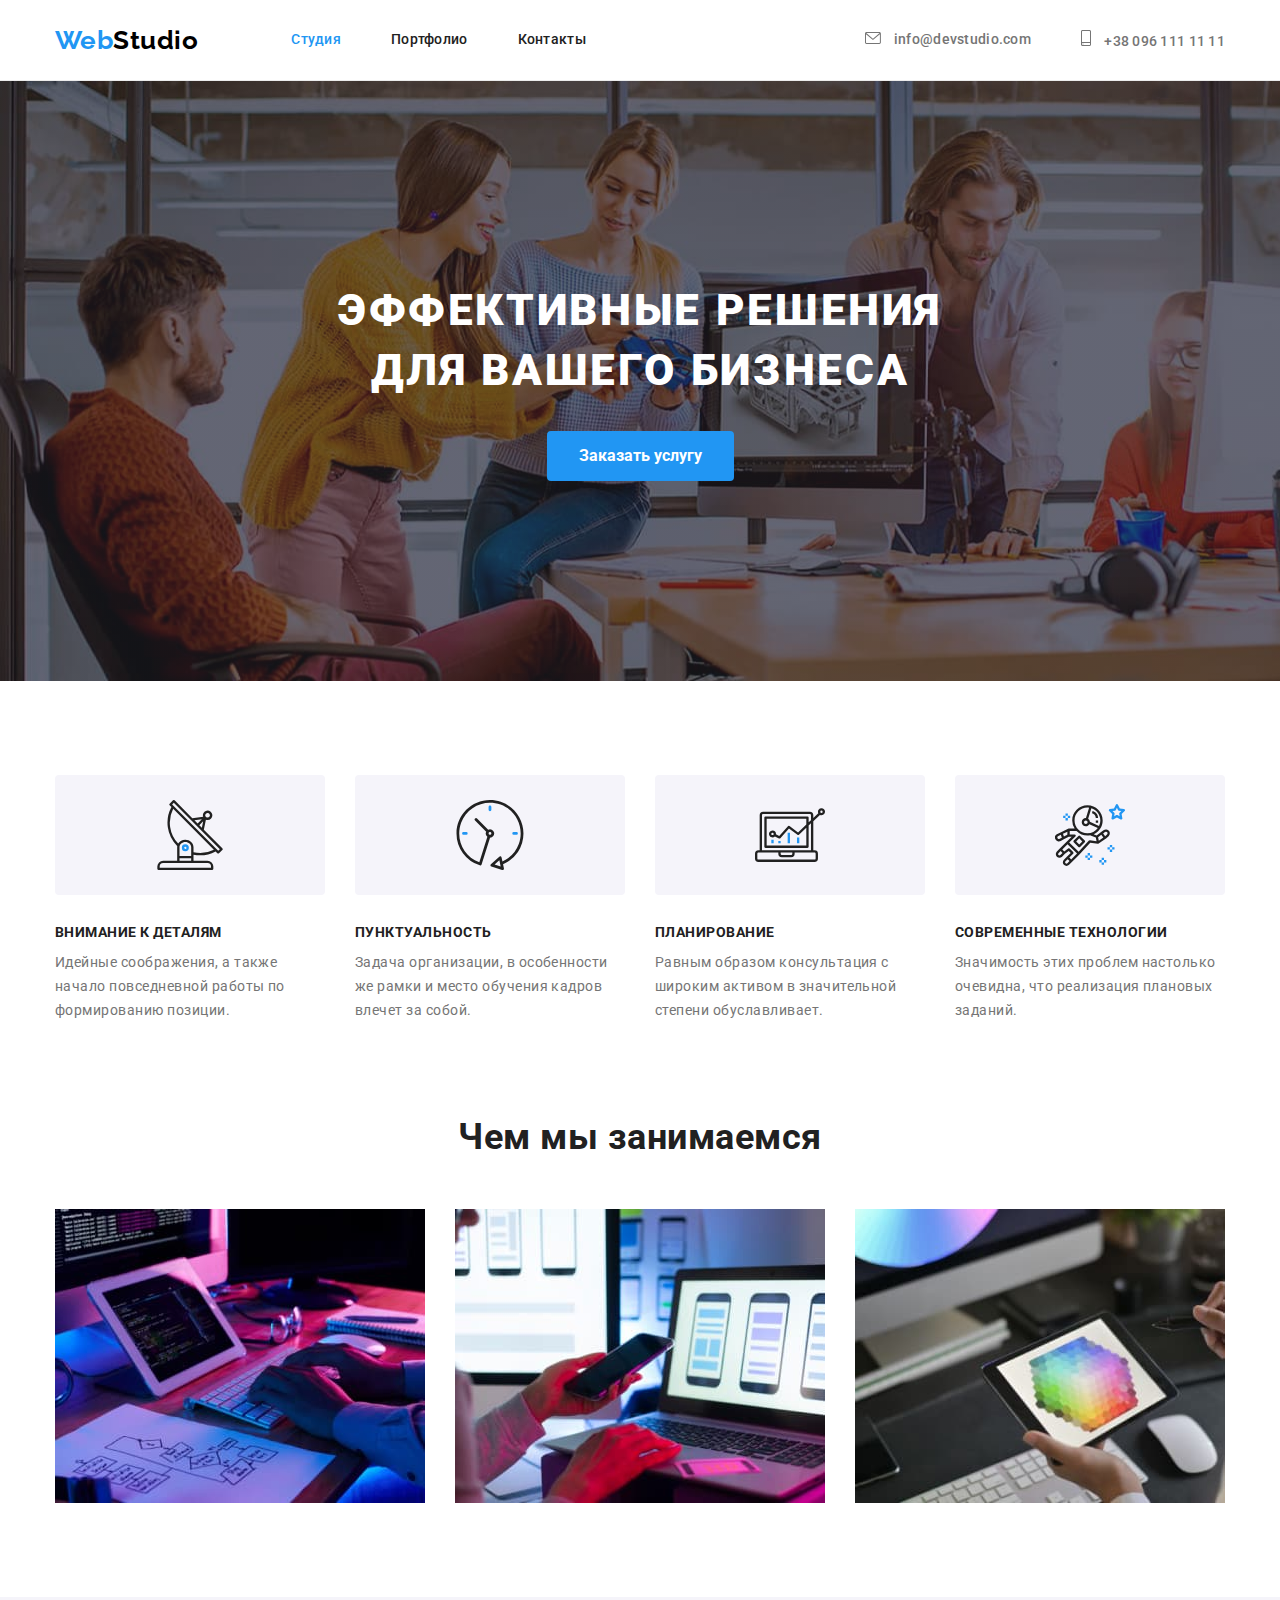
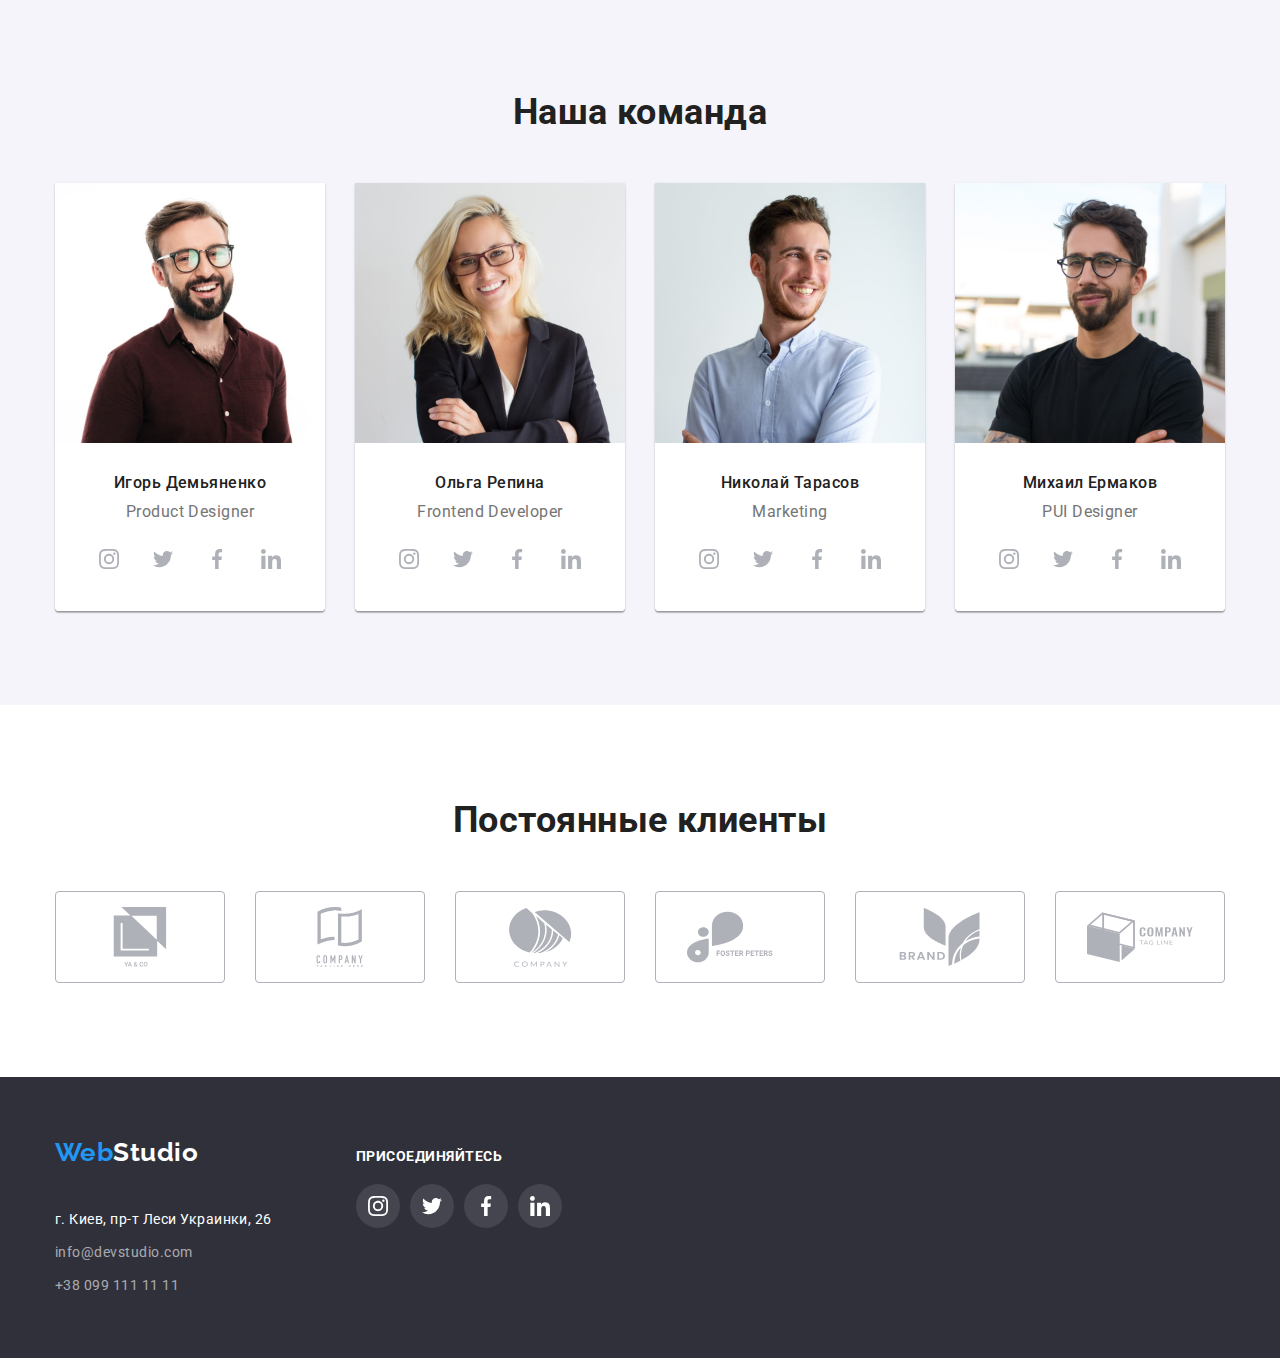
==== index.html @ d877791e "копирует из д/з4 в д/з5" ====
<!DOCTYPE html>
<html lang="ru">

<head>
    <meta charset="UTF-8" />
    <meta name="viewport" content="width=device-width, initial-scale=1.0" />
    <title>Studio</title>
    <link rel="preconnect" href="https://fonts.googleapis.com">
    <link rel="preconnect" href="https://fonts.gstatic.com" crossorigin>
    <link
        href="https://fonts.googleapis.com/css2?family=Raleway:wght@700&family=Roboto:wght@400;500;700;900&display=swap"
        rel="stylesheet">
    <link rel="stylesheet"
        href="https://cdnjs.cloudflare.com/ajax/libs/modern-normalize/1.1.0/modern-normalize.min.css">
    <link rel="stylesheet" href="./css/styles.css" />
</head>

<body>
    <!-- Верхняя страница -->
    <header class="page-header">
        <div class="header container">
            <nav class="nav">
                <a href="./index.html" class="logo link"><span>Web</span>Studio</a>

                <ul class="site-nav items">
                    <li class="site-nav-item"><a href="./index.html" class="current">Студия</a></li>
                    <li class="site-nav-item"><a href="./portfolio.html">Портфолио</a></li>
                    <li class="site-nav-item"><a href="#" class="site-nav-link">Контакты</a></li>
                </ul>
            </nav>

            <ul class="aside items">
                <li class="aside-item">
                    <a href="mailto:#">
                        <svg class="icon-mail">
                            <use href="./images/icons.svg#icon-mail"></use>
                        </svg>
                    info@devstudio.com
                    </a>
                </li>
                <li class="aside-item">
                    <a href="tel:#">
                        <svg class="icon-phone">
                            <use href="./images/icons.svg#icon-phone"></use>
                        </svg>
                    +38 096 111 11 11
                    </a>
                </li>
            </ul>
        </div>

    </header>



    <main>
        <!-- Шапка -->
        <section class="banner">
            <div class="hero conteiner">
                <h1 class="title">Эффективные решения для вашего бизнеса</h1>
                <button class="button" type="button">Заказать услугу</button>
            </div>
        </section>

        <!-- Особенности -->
        <section class="features section">
            <div class="container">
                <ul class="features-list items">
                    <li class="features-item">
                        <div class="thumb">
                            <svg class="feature-icon" width="70" height="70">
                                <use href="./images/icons.svg#icon-antenna"></use>
                            </svg>
                        </div>
                        <h3 class="features-subtitle">Внимание к деталям</h3>
                        <p class="features-text">
                            Идейные соображения, а также начало повседневной работы по формированию позиции.
                        </p>

                    </li>

                    <li class="features-item">
                        <div class="thumb">
                            <svg class="feature-icon" width="70" height="70">
                                <use href="./images/icons.svg#icon-clock"></use>
                            </svg>
                        </div>
                        <h3 class="features-subtitle">Пунктуальность</h3>
                        <p class="features-text">
                            Задача организации, в особенности же рамки и место обучения кадров влечет за собой.
                        </p>

                    </li>

                    <li class="features-item">
                        <div class="thumb">
                            <svg class="feature-icon" width="70" height="70">
                                <use href="./images/icons.svg#icon-diagram"></use>
                            </svg>
                        </div>
                        <h3 class="features-subtitle">Планирование</h3>
                        <p class="features-text">
                            Равным образом консультация с широким активом в значительной степени обуславливает.
                        </p>

                    </li>

                    <li class="features-item">
                        <div class="thumb">
                            <svg class="feature-icon" width="70" height="70">
                                <use href="./images/icons.svg#icon-astronaut"></use>
                            </svg>
                        </div>
                        <h3 class="features-subtitle">Современные технологии</h3>
                        <p class="features-text">
                            Значимость этих проблем настолько очевидна, что реализация плановых заданий.
                        </p>

                    </li>
                </ul>
            </div>
        </section>

        <!-- Чем мы занимаемся -->
        <section class="work section">
            <div class="container">
                <h2 class="subject">Чем мы занимаемся</h2>

                <ul class="subject-list items">
                    <li class="subject-item">
                        <img src="./images/box1.jpg" alt="создание HTML документа" width="370" />
                    </li>

                    <li class="subject-item">
                        <img src="./images/box2.jpg" alt="оформление CSS стилей" width="370" />
                    </li>

                    <li class="subject-item">
                        <img src="./images/box3.jpg" alt="оформление CSS цвета" width="370" />
                    </li>
                </ul>
            </div>
        </section>

        <!-- Наша команда -->
        <section class="our-team section">
            <div class="container">
                <h2 class="subject">Наша команда</h2>

                <ul class="our-team-list items">
                    <li class="our-team-item">

                        <img class="images" src="./images/igor.jpg" alt="Игорь Демьяненко" width="270" />
                        <div class="person-content">
                            <h3 class="our-team-name">Игорь Демьяненко</h3>
                            <p class="our-team-text">Product Designer</p>
                            <ul class="social-link list">
                                <li>
                                    <a href="#" class="link">
                                        <svg class="icon" width="20" height="20">
                                            <use href="./images/icons.svg#icon-instagram"></use>
                                        </svg>
                                    </a>
                                </li>
                                <li>
                                    <a href="#" class="link">
                                        <svg class="icon" width="20" height="20">
                                            <use href="./images/icons.svg#icon-twitter"></use>
                                        </svg>
                                    </a>
                                </li>
                                <li>
                                    <a href="#" class="link">
                                        <svg class="icon" width="20" height="20">
                                            <use href="./images/icons.svg#icon-facebook"></use>
                                        </svg>
                                    </a>
                                </li>
                                <li>
                                    <a href="#" class="link">
                                        <svg class="icon" width="20" height="20">
                                            <use href="./images/icons.svg#icon-linkedin"></use>
                                        </svg>
                                    </a>
                                </li>
                            </ul>
                        </div>

                    </li>

                    <li class="our-team-item">

                        <img class="images" src="./images/olga.jpg" alt="Ольга Репина" width="270" />
                        <div class="person-content">
                            <h3 class="our-team-name">Ольга Репина</h3>
                            <p class="our-team-text">Frontend Developer</p>
                            <ul class="social-link list">
                                <li>
                                    <a href="#" class="link">
                                        <svg class="icon" width="20" height="20">
                                            <use href="./images/icons.svg#icon-instagram"></use>
                                        </svg>
                                    </a>
                                </li>
                                <li>
                                    <a href="#" class="link">
                                        <svg class="icon" width="20" height="20">
                                            <use href="./images/icons.svg#icon-twitter"></use>
                                        </svg>
                                    </a>
                                </li>
                                <li>
                                    <a href="#" class="link">
                                        <svg class="icon" width="20" height="20">
                                            <use href="./images/icons.svg#icon-facebook"></use>
                                        </svg>
                                    </a>
                                </li>
                                <li>
                                    <a href="#" class="link">
                                        <svg class="icon" width="20" height="20">
                                            <use href="./images/icons.svg#icon-linkedin"></use>
                                        </svg>
                                    </a>
                                </li>
                            </ul>
                        </div>
                    </li>

                    <li class="our-team-item">

                        <img class="images" src="./images/nikolaj.jpg" alt="Николай Тарасов" width="270" />
                        <div class="person-content">
                            <h3 class="our-team-name">Николай Тарасов</h3>
                            <p class="our-team-text">Marketing</p>
                            <ul class="social-link list">
                                <li>
                                    <a href="#" class="link">
                                        <svg class="icon" width="20" height="20">
                                            <use href="./images/icons.svg#icon-instagram"></use>
                                        </svg>
                                    </a>
                                </li>
                                <li>
                                    <a href="#" class="link">
                                        <svg class="icon" width="20" height="20">
                                            <use href="./images/icons.svg#icon-twitter"></use>
                                        </svg>
                                    </a>
                                </li>
                                <li>
                                    <a href="#" class="link">
                                        <svg class="icon" width="20" height="20">
                                            <use href="./images/icons.svg#icon-facebook"></use>
                                        </svg>
                                    </a>
                                </li>
                                <li>
                                    <a href="#" class="link">
                                        <svg class="icon" width="20" height="20">
                                            <use href="./images/icons.svg#icon-linkedin"></use>
                                        </svg>
                                    </a>
                                </li>
                            </ul>
                        </div>
                    </li>

                    <li class="our-team-item">

                        <img class="images" src="./images/mihail.jpg" alt="Михаил Ермаков" width="270" />
                        <div class="person-content">
                            <h3 class="our-team-name">Михаил Ермаков</h3>
                            <p class="our-team-text">PUI Designer</p>
                            <ul class="social-link list">
                                <li>
                                    <a href="#" class="link">
                                        <svg class="icon" width="20" height="20">
                                            <use href="./images/icons.svg#icon-instagram"></use>
                                        </svg>
                                    </a>
                                </li>
                                <li>
                                    <a href="#" class="link">
                                        <svg class="icon" width="20" height="20">
                                            <use href="./images/icons.svg#icon-twitter"></use>
                                        </svg>
                                    </a>
                                </li>
                                <li>
                                    <a href="#" class="link">
                                        <svg class="icon" width="20" height="20">
                                            <use href="./images/icons.svg#icon-facebook"></use>
                                        </svg>
                                    </a>
                                </li>
                                <li>
                                    <a href="#" class="link">
                                        <svg class="icon" width="20" height="20">
                                            <use href="./images/icons.svg#icon-linkedin"></use>
                                        </svg>
                                    </a>
                                </li>
                            </ul>
                        </div>
                    </li>

                </ul>
            </div>
        </section>

        <!--Постоянные клиенты-->
        <section class="our-regular-clients section">
            <div class="container">
                <h2 class="subject">Постоянные клиенты</h2>
                <ul class="our-regular-clients-list list">
                    <li class="our-regular-clients-item">
                        <a href="#" class="link">
                            <svg class="icon" width="106" height="60">
                                <use href="./images/icons.svg#icon-group-1"></use>
                            </svg>
                        </a>
                    </li>
                    <li class="our-regular-clients-item">
                        <a href="#" class="link">
                            <svg class="icon" width="106" height="60">
                                <use href="./images/icons.svg#icon-group-2"></use>
                            </svg>
                        </a>
                    </li>
                    <li class="our-regular-clients-item">
                        <a href="#" class="link">
                            <svg class="icon" width="106" height="60">
                                <use href="./images/icons.svg#icon-group-3"></use>
                            </svg>
                        </a>
                    </li>
                    <li class="our-regular-clients-item">
                        <a href="#" class="link">
                            <svg class="icon" width="106" height="60">
                                <use href="./images/icons.svg#icon-group-4"></use>
                            </svg>
                        </a>
                    </li>
                    <li class="our-regular-clients-item">
                        <a href="#" class="link">
                            <svg class="icon" width="106" height="60">
                                <use href="./images/icons.svg#icon-group-5"></use>
                            </svg>
                        </a>
                    </li>
                    <li class="our-regular-clients-item">
                        <a href="#" class="link">
                            <svg class="icon" width="106" height="60">
                                <use href="./images/icons.svg#icon-group-6"></use>
                            </svg>
                        </a>
                    </li>
                </ul>
            </div>
            
        </section>
    </main>

    <!-- Подвал -->
    <footer class="footer">
        <div class="container">
            <div class="address-container">
                <a href="./index.html" class="logo dark"><span>Web</span>Studio</a>

                <address class="footer-address">
                    <p>г. Киев, пр-т Леси Украинки, 26</p>
                    <ul class="footer-list items">
                        <li class="footer-item-mail"><a href="mailto:#">info@devstudio.com</a></li>
                        <li class="footer-item-phone"><a href="tel:#">+38 099 111 11 11</a></li>
                    </ul>



                </address>
            </div>

            <!--Соцсети в футере-->

            <div class="social-links">
                <b class="join">Присоединяйтесь</b>
                <ul class="social list">
                    <li>
                        <a href="#" class="link" aria-label="instagram">
                            <svg class="icon" width="20" height="20">
                                <use href="./images/icons.svg#icon-instagram"></use>
                            </svg>
                        </a>
                    </li>
            
                    <li>
                        <a href="#" class="link" aria-label="twitter">
                            <svg class="icon" width="20" height="20">
                                <use href="./images/icons.svg#icon-twitter"></use>
                            </svg>
                        </a>
                    </li>
            
                    <li>
                        <a href="#" class="link" aria-label="facebook">
                            <svg class="icon" width="20" height="20">
                                <use href="./images/icons.svg#icon-facebook"></use>
                            </svg>
                        </a>
                    </li>
            
                    <li>
                        <a href="#" class="link" aria-label="linkedin">
                            <svg class="icon" width="20" height="20">
                                <use href="./images/icons.svg#icon-linkedin"></use>
                            </svg>
                        </a>
                    </li>
                </ul>
            </div>
        </div>
    </footer>
</body>

</html>
---- css/styles.css ----
:root {
  --primary-text-color: #212121; /* цвет основного текста */
  --secondary-text-color: #757575; /* второй цвет текста */
  --accent-color: #2196f3; /* акцент */
  --primary-bg-color: #ffffff; /* фон страницы */
  --secondary-bg-color: #f5f4fa; /* второй фон */
  --footer-bg-color: #2f303a; /* фон банера и подвала */
  --logo-color: #000000; /* цвет лого */
  --accent-hero-button: #188ce8; /* актив кнопки героя */
  --footer-link: rgba(255, 255, 255, 0.6); /* цвет ссылок подвала */
  --page-header-border: #ececec; /* цвет рамки шапки сайта */
  --portfolio-border: #eeeeee; /* цвет рамки карточек в portfolio*/
}

html {
  box-sizing: border-box;
}

*,
*::before,
*::after {
  box-sizing: inherit;
}

body {
  background-color: var(--primary-bg-color);
  font-family: "Roboto", sans-serif;
  color: var(--primary-text-color);
  margin: 0;
  letter-spacing: 0.03em;
}

button {
  cursor: pointer;
  font-family: inherit;
}

.container {
  width: 1200px;
  padding-right: 15px;
  padding-left: 15px;
  margin-right: auto;
  margin-left: auto;
}

img {
  display: block;
  max-width: 100%;
  height: auto;
}

/*Хедер, шапка страницы*/

.logo > span {
  color: var(--accent-color);
}

.footer.logo {
  color: #ffffff;
}

.logo {
  color: var(--logo-color);
  text-decoration: none;
  font-family: Raleway;
  font-style: normal;
  font-weight: bold;
  font-size: 26px;
  line-height: 1.19;
}

.logo.link {
  margin-right: 93px;
  display: flex;
}

.logo.dark {
  color: #fff;
}

/* Навигация */

.page-header {
  border-bottom: 1px solid var(--page-header-border);
}

.header.container {
  display: flex;
  align-items: center;
}

.nav,
.site-nav,
.aside {
  display: flex;
  align-items: center;
}

.aside {
  margin-left: auto;
}

.site-nav,
.aside {
  font-weight: 500;
  font-size: 14px;
  line-height: 1.14;
  letter-spacing: 0.02em;
}

.site-nav .site-nav-item:not(:last-child) {
  margin-right: 50px;
}

.aside .aside-item:not(:last-child) {
  margin-right: 50px;
}

.site-nav-link {
  font-weight: 500;
  font-size: 14px;
  line-height: 1.14;
  letter-spacing: 0.02em;
  text-decoration: none;

  color: var(--primary-text-color);
}

.site-nav a {
  display: inline-block;
  padding-top: 32px;
  padding-bottom: 32px;

  color: var(--primary-text-color);
  text-decoration: none;
}

.site-nav a.current {
  color: var(--accent-color);
}

.aside a {
  display: inline-block;
  color: var(--secondary-text-color);
  text-decoration: none;
}

.aside a:hover,
.aside a:focus,
.site-nav a:hover,
.site-nav a:focus {
  color: var(--accent-color);
}

.icon-mail {
  width: 16px;
  height: 12px;
  margin-right: 10px;
  fill: currentColor;
}

.icon-mail:hover,
.icon-mail:focus {
  fill: var(--accent-color);
}

.icon-phone {
  width: 10px;
  height: 16px;
  margin-right: 10px;
  fill: currentColor;
}

.icon-phone:hover,
.icon-phone:focus {
  fill: var(--accent-color);
}

/* Шапка */

.banner {
  max-width: 1600px;
  margin-right: auto;
  margin-left: auto;
  background: var(--footer-bg-color);
  padding-top: 200px;
  padding-bottom: 200px;
  background-image: linear-gradient(
      rgba(47, 48, 58, 0.4),
      rgba(47, 48, 58, 0.4)
    ),
    url(../images/team-background.jpg);
}

.hero {
  text-align: center;
}

.title {
  max-width: 696px;
  margin-top: 0;
  margin-bottom: 30px;
  margin-right: auto;
  margin-left: auto;

  color: #fff;
  font-weight: 900;
  font-size: 44px;
  line-height: 1.36;
  letter-spacing: 0.06em;
  text-transform: uppercase;
}

.button {
  display: inline-block;
  border: 0;
  border-radius: 4px;
  padding: 10px 32px;
  font-weight: 700;
  font-size: 16px;
  line-height: 1.88;
  background-color: var(--accent-color);
  color: #fff;
}

.button:hover,
.button:focus {
  background-color: var(--accent-hero-button);
  box-shadow: 0px 4px 4px rgba(0, 0, 0, 0.15);
}

.section {
  padding-top: 94px;
  padding-bottom: 94px;
}

/* Особенности */

.features.section {
  padding-bottom: 0;
}

.features-list {
  display: flex;
}

.features-list .features-item {
  width: 270px;
}

.features-list .features-item:not(:last-child) {
  margin-right: 30px;
}

.features-subtitle {
  margin-top: 0;
  margin-bottom: 10px;
  padding-top: 30px;
  font-size: 14px;
  line-height: 1.14;
  text-transform: uppercase;
}

.features-text {
  margin-top: 0;
  margin-bottom: 0;
  color: var(--secondary-text-color);
  font-weight: normal;
  font-size: 14px;
  line-height: 1.71;
}

.thumb {
  display: flex;
  align-items: center;
  justify-content: center;
  width: 270px;
  height: 120px;

  background-color: var(--secondary-bg-color);
  border-radius: 4px;
}

.feature-icon {
  padding: 0;
  width: 70px;
  height: 70px;
  border: none;
}

/* Чем мы занимаемся */

.work .subject-list {
  display: flex;
}

.work .subject-item:not(:last-child) {
  margin-right: 30px;
}

.work .subject-item {
  width: 370px;
}

.work img {
  width: 370px;
}

.subject {
  margin-top: 0;
  margin-bottom: 50px;
  font-size: 36px;
  line-height: 1.17;
  text-align: center;
}

/* Наша команда */

.our-team {
  background-color: var(--secondary-bg-color);
}

.our-team .our-team-list {
  display: flex;
  text-align: center;
}

.our-team .our-team-item:not(:last-child) {
  margin-right: 30px;
}

.our-team .our-team-item {
  width: 270px;
  box-shadow: 0px 1px 3px rgba(0, 0, 0, 0.12), 0px 1px 1px rgba(0, 0, 0, 0.14),
    0px 2px 1px rgba(0, 0, 0, 0.2);
  border-radius: 0px 0px 4px 4px;
}

.our-team img {
  width: 270px;
}

.person-content {
  padding: 30px 32px 30px;
  border-bottom-right-radius: 4px;
  border-bottom-left-radius: 4px;
  background-color: var(--primary-bg-color);
}

.our-team-name {
  font-weight: 500;
  font-size: 16px;
  line-height: 1.19;
  margin-top: 0;
  margin-bottom: 10px;
}

.our-team-text {
  font-size: 16px;
  line-height: 1.19;
  margin-top: 0;
  margin-bottom: 16px;
  color: var(--secondary-text-color);
}

/* Соцсети */

.social-link li:not(:last-child) {
  margin-right: 10px;
}

.social-link {
  display: flex;
}

.social-link .link {
  display: flex;
  align-items: center;
  justify-content: center;
  width: 44px;
  height: 44px;

  fill: rgba(175, 177, 184, 1);
  background-color: var(--primary-bg-color);
  border-radius: 50%;
}

.social-link .link:hover,
.social-link .link:focus {
  background-color: var(--accent-color);
  fill: #fff;
}

/*Постоянные клиенты*/

.our-regular-clients-list {
  display: flex;
  align-items: baseline;
  padding: 0;
  margin: 0;
}

.our-regular-clients-item:not(:last-child) {
  margin-right: 30px;
}

.our-regular-clients-item .link {
  display: flex;
  align-items: center;
  justify-content: center;
  padding: 0;
  width: 170px;
  height: 92px;

  background-color: var(--primary-bg-color);
  fill: rgba(175, 177, 184, 1);

  cursor: pointer;
  border-radius: 4px;
  border: 1px solid rgba(175, 177, 184, 1);
}

.our-regular-clients-item .link:hover,
.our-regular-clients-item .link:focus {
  fill: var(--accent-color);
  border-color: var(--accent-color);
}

.list {
  padding-left: 0;
  margin-top: 0;
  margin-bottom: 0;
  list-style-type: none;
}

/*Портфолио*/

.portfolio-nav-list {
  display: flex;
  justify-content: center;
}

.portfolio-nav-list li:not(:last-child) {
  margin-right: 8px;
}

.portfolio-nav-list button {
  display: inline-block;
  border: 0;
  border-radius: 4px;
  padding: 6px 22px;
  background-color: var(--secondary-bg-color);
  font-weight: 500;
  font-size: 16px;
  line-height: 1.63;
  text-align: center;
  margin-bottom: 50px;
}

.portfolio-nav-list button:hover,
.portfolio-nav-list button:focus {
  background-color: var(--accent-color);
  color: #fff;
  box-shadow: 0px 3px 1px rgba(0, 0, 0, 0.1), 0px 1px 2px rgba(0, 0, 0, 0.08),
    0px 2px 2px rgba(0, 0, 0, 0.12);
}

.project-container {
  border-right: 1px solid var(--portfolio-border);
  border-bottom: 1px solid var(--portfolio-border);
  border-left: 1px solid var(--portfolio-border);
  padding: 20px 24px;
}

.portfolio-list {
  list-style: style;
  display: flex;
  flex-wrap: wrap;
  padding: 0;
  margin-left: -30px;
  margin-top: -50px;
  margin-bottom: 30px;
}

.portfolio-item {
  width: 370px;
  box-sizing: border-box;
  margin-left: 30px;
  margin-top: 30px;
  flex-basis: calc((100% - 3 * 30px) / 3);
  overflow: hidden;
}

img {
  display: block;
  width: 100%;
  height: auto;
}

.subtitle {
  margin-top: 0;
  margin-bottom: 4px;
  color: var(--primary-text-color);
  font-size: 18px;
  line-height: 2;
  letter-spacing: 0.06em;
}

.text {
  margin: 0;
  color: var(--secondary-text-color);
  font-size: 16px;
  line-height: 1.87;
}

.portfolio {
  position: absolute;
  width: 1px;
  height: 1px;
  margin: -1px;
  border: 0;
  padding: 0;
  white-space: nowrap;
  clip-path: inset(100%);
  clip: rect(0 0 0 0);
  overflow: hidden;
}

.items {
  list-style: none;
  padding-left: 0;
  margin-top: 0;
  margin-bottom: 0;
}

.portfolio-item:focus,
.portfolio-item:hover {
  box-shadow: 0px 1px 1px rgba(0, 0, 0, 0.12), 0px 4px 4px rgba(0, 0, 0, 0.06),
    1px 4px 6px rgba(0, 0, 0, 0.16);
}

.portfolio-link {
  text-decoration: none;
}

/*Футтер*/

.footer {
  background-color: var(--footer-bg-color);
}

.footer .container {
  display: flex;
  align-items: baseline;
  padding-top: 60px;
  padding-bottom: 60px;
}

.address-container {
  display: flex;
  flex-direction: column;
  width: 231px;
  margin-right: 70px;
}

.logo.dark {
  display: inline-block;
  padding: 0;
  margin-bottom: 20px;
  color: #fff;
}

.footer-address {
  display: flex;
  flex-direction: column;
  font-style: normal;
}

.footer-address p {
  margin-top: 20px;
  margin-bottom: 9px;
  color: #fff;
  font-size: 14px;
  line-height: 1.71;
}

.footer-list {
  font-size: 14px;
  line-height: 1.71;
}

.footer-item-mail {
  margin-bottom: 9px;
}

.footer-list a {
  display: block;
  color: var(--footer-link);
  text-decoration: none;
}

.footer-list a:hover,
.footer-list a:focus {
  color: var(--accent-color);
}

/*Соцсети в футере*/

.social-links {
  display: flex;
  flex-direction: column;
}

.join {
  display: block;
  margin-bottom: 20px;

  font-weight: 700;
  font-size: 14px;
  line-height: 1.17;
  text-transform: uppercase;

  color: #fff;
}

.social.list {
  display: flex;
  align-items: baseline;
  padding: 0;
  margin: 0;
}

.social .link {
  display: flex;
  align-items: center;
  justify-content: center;
  width: 44px;
  height: 44px;

  fill: #fff;
  background-color: rgba(255, 255, 255, 0.1);
  border-radius: 50%;
}

.social .link:hover,
.social .link:focus {
  background-color: var(--accent-color);
}

.social li:not(:last-child) {
  margin-right: 10px;
}
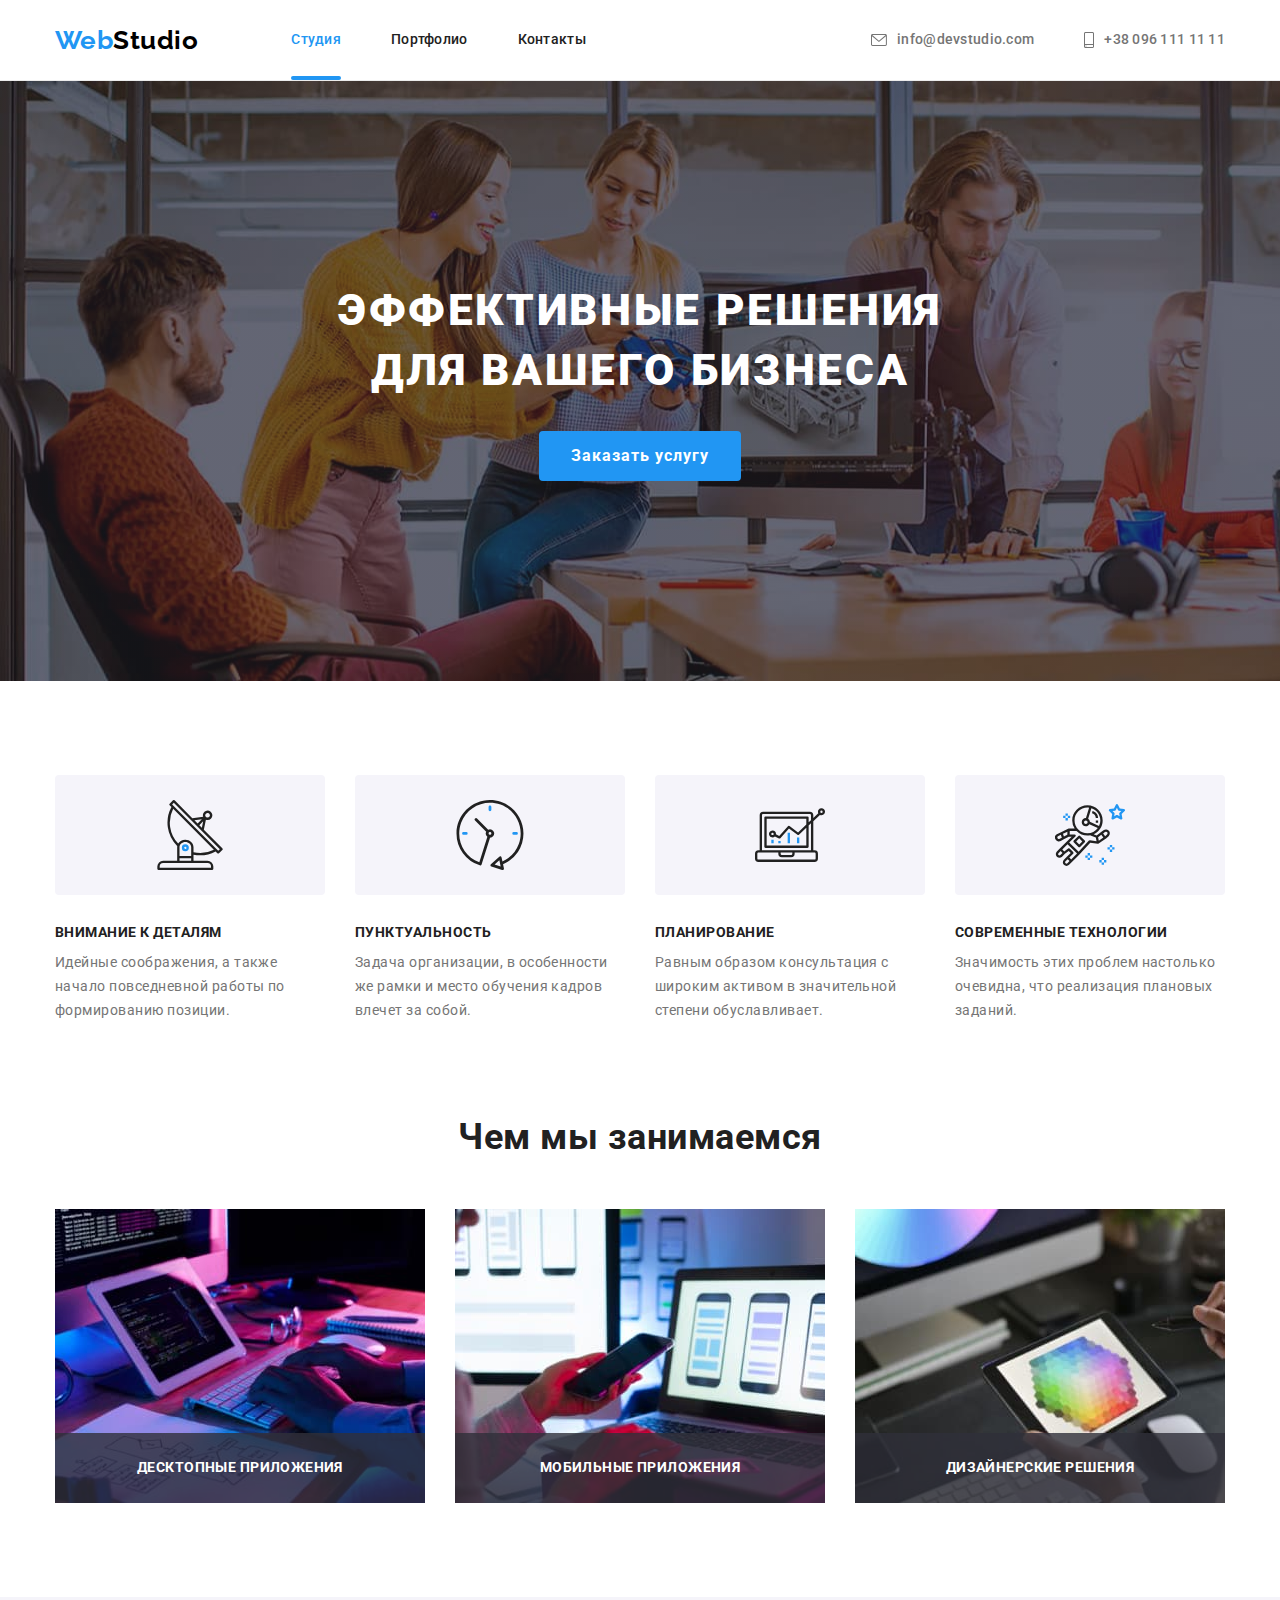
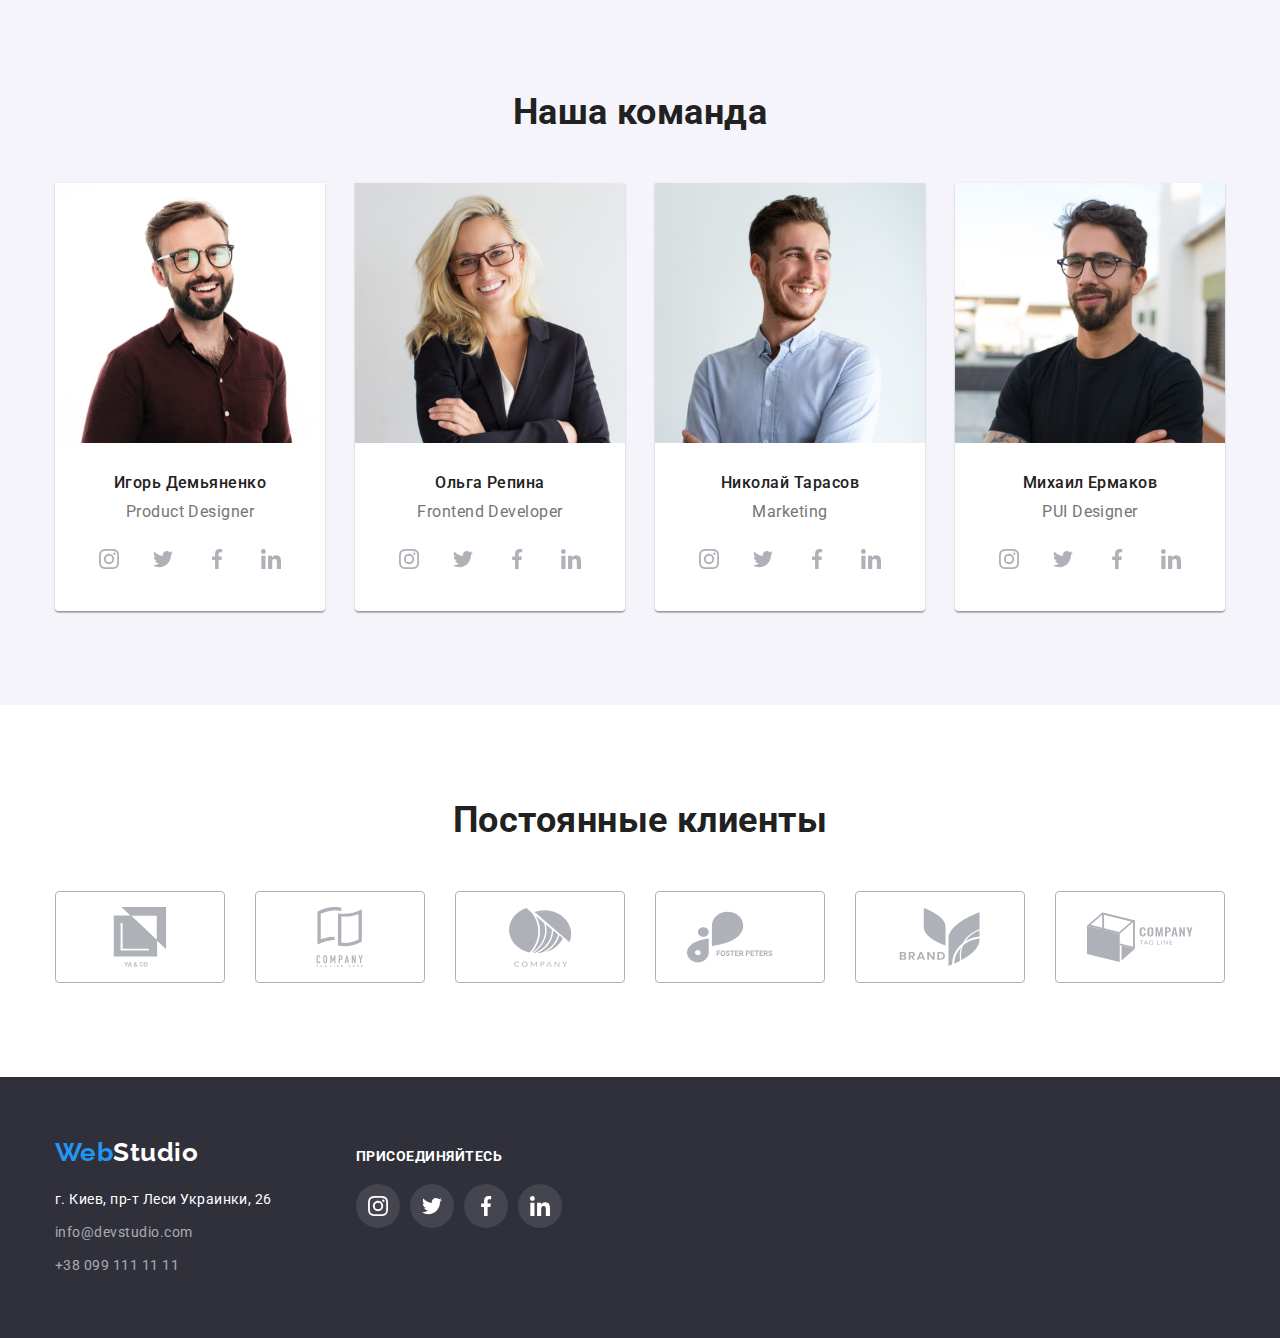
==== commit ae9f9c21: "создает анимацию при наведении" ====
--- a/index.html
+++ b/index.html
@@ -58,7 +58,7 @@
         <section class="banner">
             <div class="hero conteiner">
                 <h1 class="title">Эффективные решения для вашего бизнеса</h1>
-                <button class="button" type="button">Заказать услугу</button>
+                <button class="button" data-modal-open>Заказать услугу</button>
             </div>
         </section>
 
@@ -129,14 +129,17 @@
                 <ul class="subject-list items">
                     <li class="subject-item">
                         <img src="./images/box1.jpg" alt="создание HTML документа" width="370" />
+                        <p>Десктопные приложения</p>
                     </li>
 
                     <li class="subject-item">
                         <img src="./images/box2.jpg" alt="оформление CSS стилей" width="370" />
+                        <p>Мобильные приложения</p>
                     </li>
 
                     <li class="subject-item">
                         <img src="./images/box3.jpg" alt="оформление CSS цвета" width="370" />
+                        <p>Дизайнерские решения</p>
                     </li>
                 </ul>
             </div>
@@ -420,6 +423,20 @@
             </div>
         </div>
     </footer>
+
+    <!-- Модальное окно -->
+
+    <div class="backdrop is-hidden" data-modal>
+        <div class="modal">
+            <button class="close-button" type="button" data-modal-close>
+                <svg class="icon-close" width="18" height="18">
+                    <use href="./images/icons.svg#icon-close"></use>
+                </svg>
+            </button>
+        </div>
+    </div>
+    
+    <script src="./js/modal.js"></script>
 </body>
 
 </html>--- a/css/styles.css
+++ b/css/styles.css
@@ -133,23 +133,51 @@
 
   color: var(--primary-text-color);
   text-decoration: none;
+
+  transition-property: color;
+  transition-duration: 250ms;
+  transition-timing-function: cubic-bezier(0.4, 0, 0.2, 1);
 }
 
 .site-nav a.current {
+  position: relative;
   color: var(--accent-color);
 }
 
-.aside a {
-  display: inline-block;
-  color: var(--secondary-text-color);
-  text-decoration: none;
-}
-
-.aside a:hover,
-.aside a:focus,
 .site-nav a:hover,
 .site-nav a:focus {
   color: var(--accent-color);
+}
+
+.site-nav a.current::after {
+  content: "";
+  position: absolute;
+  left: 0;
+  bottom: 0;
+
+  height: 4px;
+  width: 100%;
+
+  background-color: var(--accent-color);
+  border-radius: 2px;
+}
+
+.aside a {
+  display: flex;
+  align-items: center;
+
+  color: var(--secondary-text-color);
+  text-decoration: none;
+
+  transition-property: color;
+  transition-duration: 250ms;
+  transition-timing-function: cubic-bezier(0.4, 0, 0.2, 1);
+}
+
+.aside a:hover,
+.aside a:focus {
+  color: var(--accent-color);
+  outline: none;
 }
 
 .icon-mail {
@@ -182,9 +210,10 @@
   max-width: 1600px;
   margin-right: auto;
   margin-left: auto;
-  background: var(--footer-bg-color);
   padding-top: 200px;
   padding-bottom: 200px;
+
+  background-color: var(--footer-bg-color);
   background-image: linear-gradient(
       rgba(47, 48, 58, 0.4),
       rgba(47, 48, 58, 0.4)
@@ -213,20 +242,28 @@
 
 .button {
   display: inline-block;
+  padding: 10px 32px;
   border: 0;
   border-radius: 4px;
-  padding: 10px 32px;
+
   font-weight: 700;
   font-size: 16px;
   line-height: 1.88;
+  letter-spacing: 0.06em;
+
   background-color: var(--accent-color);
   color: #fff;
+
+  transition-property: background-color;
+  transition-duration: 250ms;
+  transition-timing-function: cubic-bezier(0.4, 0, 0.2, 1);
 }
 
 .button:hover,
 .button:focus {
   background-color: var(--accent-hero-button);
   box-shadow: 0px 4px 4px rgba(0, 0, 0, 0.15);
+  outline: none;
 }
 
 .section {
@@ -292,6 +329,7 @@
 
 .work .subject-list {
   display: flex;
+  position: relative;
 }
 
 .work .subject-item:not(:last-child) {
@@ -312,6 +350,27 @@
   font-size: 36px;
   line-height: 1.17;
   text-align: center;
+}
+
+.work p {
+  display: flex;
+  align-items: center;
+  justify-content: center;
+  position: absolute;
+
+  bottom: 0;
+  margin: 0;
+  width: 370px;
+  height: 70px;
+
+  font-weight: 700;
+  font-size: 14px;
+  line-height: 1.14;
+  letter-spacing: 0.03em;
+  text-transform: uppercase;
+
+  color: #fff;
+  background-color: rgba(47, 48, 58, 0.8);
 }
 
 /* Наша команда */
@@ -383,12 +442,17 @@
   fill: rgba(175, 177, 184, 1);
   background-color: var(--primary-bg-color);
   border-radius: 50%;
+
+  transition-property: background-color, fill;
+  transition-duration: 250ms;
+  transition-timing-function: cubic-bezier(0.4, 0, 0.2, 1);
 }
 
 .social-link .link:hover,
 .social-link .link:focus {
   background-color: var(--accent-color);
   fill: #fff;
+  outline: none;
 }
 
 /*Постоянные клиенты*/
@@ -418,12 +482,20 @@
   cursor: pointer;
   border-radius: 4px;
   border: 1px solid rgba(175, 177, 184, 1);
+
+  transition-property: border-color, fill;
+  transition-duration: 250ms;
+  transition-timing-function: cubic-bezier(0.4, 0, 0.2, 1);
 }
 
 .our-regular-clients-item .link:hover,
 .our-regular-clients-item .link:focus {
   fill: var(--accent-color);
   border-color: var(--accent-color);
+}
+
+.our-regular-clients-item .link:focus {
+  outline: none;
 }
 
 .list {
@@ -455,6 +527,10 @@
   line-height: 1.63;
   text-align: center;
   margin-bottom: 50px;
+
+  transition-property: background-color, color, box-shadow;
+  transition-duration: 250ms;
+  transition-timing-function: cubic-bezier(0.4, 0, 0.2, 1);
 }
 
 .portfolio-nav-list button:hover,
@@ -543,6 +619,69 @@
   text-decoration: none;
 }
 
+/* Всплывающее описание карточки */
+
+.overlay {
+  position: relative;
+  width: 370px;
+  overflow: hidden;
+}
+
+.overlay::before {
+  position: absolute;
+  content: "";
+  display: inline-block;
+  width: 100%;
+  height: 100%;
+
+  background-color: rgba(33, 150, 243, 0.9);
+
+  transform: translateY(100%);
+  transition-property: transform, background-color;
+  transition-duration: 250ms;
+  transition-timing-function: cubic-bezier(0.4, 0, 0.2, 1);
+}
+
+.overlay:hover::before,
+.overlay:focus::before {
+  transform: translateY(0);
+}
+
+.container-text {
+  position: absolute;
+  top: 0;
+  left: 0;
+
+  display: inline-flex;
+  margin: 0;
+  padding: 63px 24px;
+
+  color: #fff;
+
+  font-size: 18px;
+  line-height: 1.55;
+  letter-spacing: 0.03em;
+
+  transform: translateY(100%);
+
+  transition-property: transform, color;
+  transition-duration: 250ms;
+  transition-timing-function: cubic-bezier(0.4, 0, 0.2, 1);
+}
+
+.overlay:hover .container-text,
+.overlay:focus .container-text {
+  transform: translateY(0);
+}
+
+.card:hover .overlay::before {
+  transform: translateY(0);
+}
+
+.card:hover .container-text {
+  transform: translateY(0);
+}
+
 /*Футтер*/
 
 .footer {
@@ -577,7 +716,7 @@
 }
 
 .footer-address p {
-  margin-top: 20px;
+  margin-top: 0;
   margin-bottom: 9px;
   color: #fff;
   font-size: 14px;
@@ -585,6 +724,9 @@
 }
 
 .footer-list {
+  display: flex;
+  flex-direction: column;
+
   font-size: 14px;
   line-height: 1.71;
 }
@@ -597,11 +739,16 @@
   display: block;
   color: var(--footer-link);
   text-decoration: none;
+
+  transition-property: color;
+  transition-duration: 250ms;
+  transition-timing-function: cubic-bezier(0.4, 0, 0.2, 1);
 }
 
 .footer-list a:hover,
 .footer-list a:focus {
   color: var(--accent-color);
+  outline: none;
 }
 
 /*Соцсети в футере*/
@@ -625,7 +772,7 @@
 
 .social.list {
   display: flex;
-  align-items: baseline;
+
   padding: 0;
   margin: 0;
 }
@@ -640,13 +787,87 @@
   fill: #fff;
   background-color: rgba(255, 255, 255, 0.1);
   border-radius: 50%;
+
+  transition-property: background-color, fill;
+  transition-duration: 250ms;
+  transition-timing-function: cubic-bezier(0.4, 0, 0.2, 1);
 }
 
 .social .link:hover,
 .social .link:focus {
   background-color: var(--accent-color);
+  outline: none;
 }
 
 .social li:not(:last-child) {
   margin-right: 10px;
 }
+
+/* Модальное окно */
+
+.backdrop {
+  position: fixed;
+  top: 0;
+  left: 0;
+  width: 100%;
+  height: 100%;
+  background-color: rgba(0, 0, 0, 0.2);
+
+  opacity: 1;
+  transition-property: opacity;
+  transition-duration: 250ms;
+  transition-timing-function: cubic-bezier(0.4, 0, 0.2, 1);
+}
+
+.backdrop.is-hidden {
+  opacity: 0;
+  pointer-events: none;
+}
+
+.backdrop.is-hidden .modal {
+  transform: translate(-50%, -50%) scale(0.7);
+}
+
+.modal {
+  position: absolute;
+  top: 50%;
+  left: 50%;
+  transform: translate(-50%, -50%) scale(1);
+
+  min-width: 528px;
+  min-height: 581px;
+
+  background-color: var(--primary-bg-color);
+
+  transition-property: transform;
+  transition-duration: 250ms;
+  transition-timing-function: cubic-bezier(0.4, 0, 0.2, 1);
+}
+
+.close-button {
+  position: absolute;
+  top: 8px;
+  right: 8px;
+
+  height: 30px;
+  width: 30px;
+
+  display: flex;
+  align-items: center;
+
+  background-color: var(--bg-color);
+
+  border: 1px solid rgba(0, 0, 0, 0.1);
+  border-radius: 50%;
+
+  cursor: pointer;
+}
+
+.icon-close {
+  fill: var(--logo-color);
+}
+
+.icon-close:hover,
+.icon-close:focus {
+  fill: var(--accent-color);
+}
